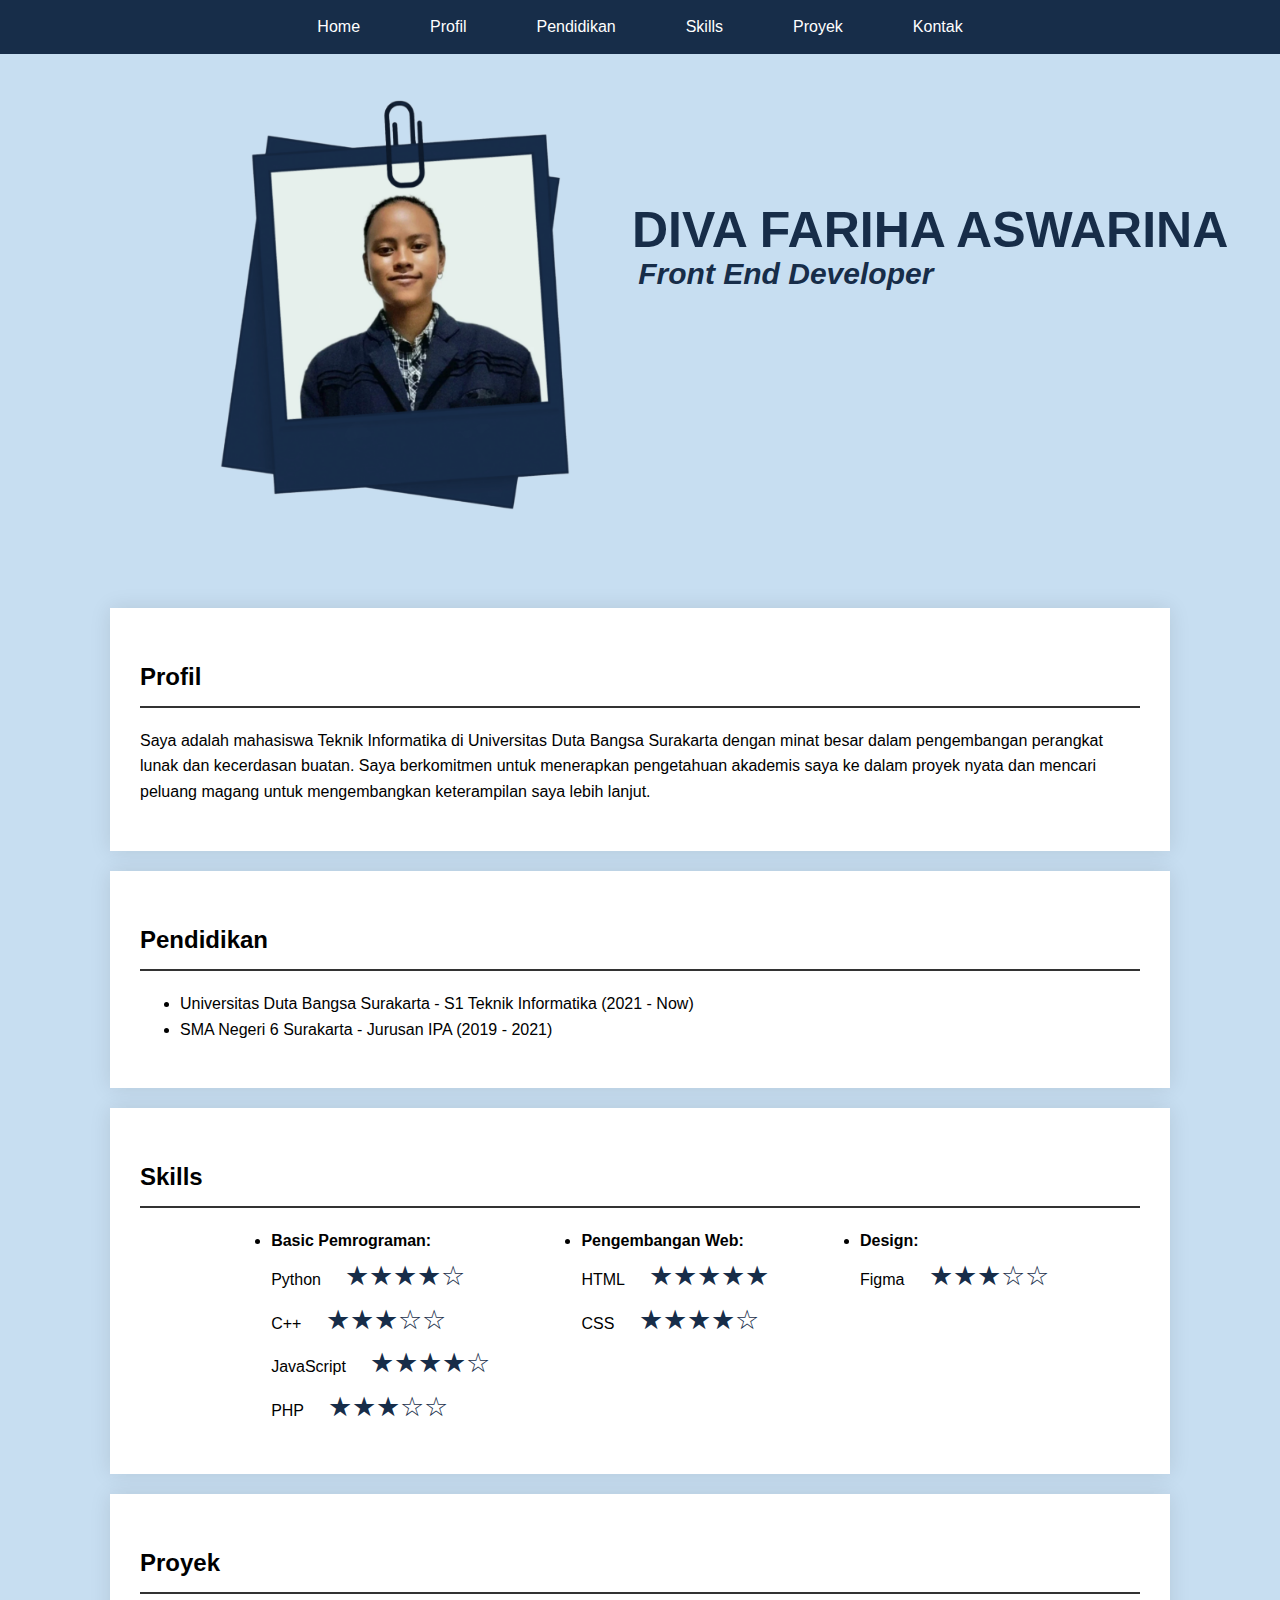
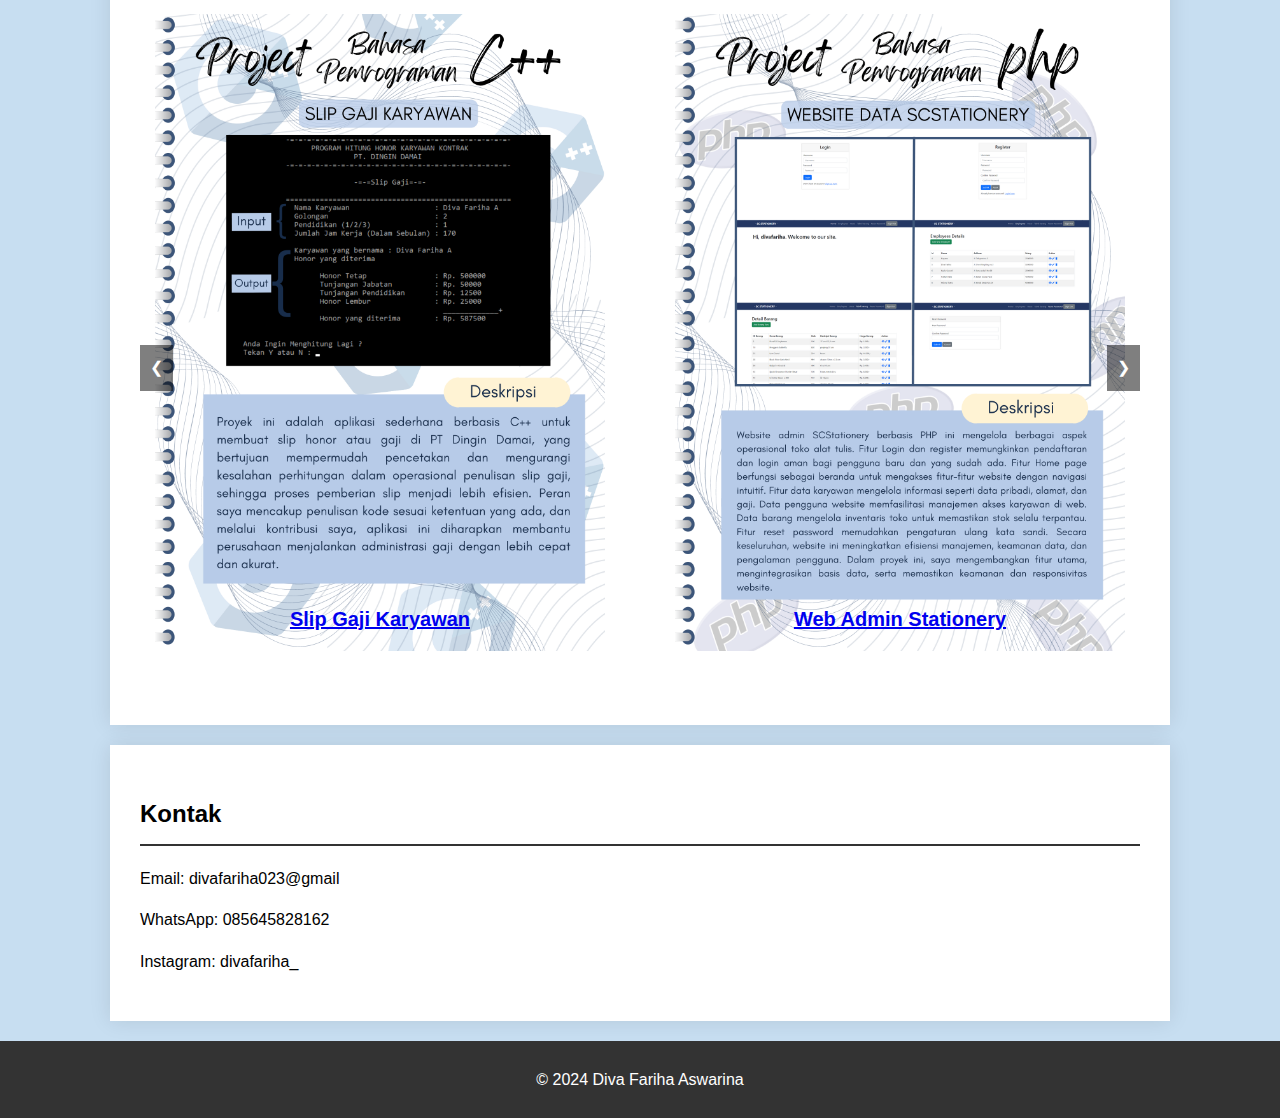
==== web profile diva/index.html @ 403345b5 "Add files via upload" ====
<!DOCTYPE html>
<html lang="en">
<head>
    <meta charset="UTF-8">
    <meta name="viewport" content="width=device-width, initial-scale=1.0">
    <title>Portofolio Saya</title>
    <link rel="stylesheet" href="styles.css">
</head>
<body>
    <header>
        <div id="profil-container">
            <div class="profil">
                <img src="profil.png" alt="profil"><br>   
            </div>
            <h1>DIVA FARIHA ASWARINA</h1>
            <p>Front End Developer</p>
            </div>
    </header>

    <nav>
        <ul>
            <li><a href="#profil-container">Home</a></li>
            <li><a href="#profile">Profil</a></li>
            <li><a href="#education">Pendidikan</a></li>
            <li><a href="#skill">Skills</a></li>
            <li><a href="#projects">Proyek</a></li>
            <li><a href="#contact">Kontak</a></li>
        </ul>
    </nav>

    <section id="profile">
        <h2>Profil</h2>
        <p>  Saya adalah mahasiswa Teknik Informatika di Universitas Duta Bangsa Surakarta dengan minat besar dalam pengembangan perangkat lunak dan kecerdasan buatan. Saya berkomitmen untuk menerapkan pengetahuan akademis saya ke dalam proyek nyata dan mencari peluang magang untuk mengembangkan keterampilan saya lebih lanjut.
        </p>
    </section>

    <section id="education">
        <h2>Pendidikan</h2>
        <ul>
            <li>Universitas Duta Bangsa Surakarta - S1 Teknik Informatika (2021 - Now)</li>
            <li>SMA Negeri 6 Surakarta - Jurusan IPA (2019 - 2021)</li>
        </ul>
    </section>

    <section id="skill">
        <h2>Skills</h2>
        <ul>
            <div class="skill-container">            
                <li>
                    <strong>Basic Pemrograman: </strong><br>
                    <span>Python    </span>
                    <span class="stars">&#9733;&#9733;&#9733;&#9733;&#9734;</span><br>
                    <span>C++       </span>
                    <span class="stars">&#9733;&#9733;&#9733;&#9734;&#9734;</span><br>
                    <span>JavaScript</span>
                    <span class="stars">&#9733;&#9733;&#9733;&#9733;&#9734;</span><br>
                    <span>PHP       </span>
                    <span class="stars">&#9733;&#9733;&#9733;&#9734;&#9734;</span>
                </li>
                <li>
                    <strong>Pengembangan Web:</strong><br>
                    HTML
                    <span class="stars">&#9733;&#9733;&#9733;&#9733;&#9733;</span><br>
                    CSS
                    <span class="stars">&#9733;&#9733;&#9733;&#9733;&#9734;</span>
                </li>
                <li>
                    <strong>Design:</strong><br>
                    Figma
                    <span class="stars">&#9733;&#9733;&#9733;&#9734;&#9734;</span>
                </li>
            </div>
        </ul>
    </section>
    

    <section id="projects">
        <h2>Proyek</h2>
        <div class="slider">
            <div class="slider-container">
                <div class="slide">
                    <div class="project-item">
                        <img src="4.png" alt="Proyek 1"> 
                        <p><a href="https://github.com/divafariha/slip-gaji-karyawan">Slip Gaji Karyawan</a></p>
                    </div>
                    <div class="project-item">
                        <img src="5.png" alt="Proyek 2">
                        <p><a href="https://github.com/divafariha/SCStationery">Web Admin Stationery</a></p>
                    </div>
                </div>
                <div class="slide">
                    <div class="project-item">
                        <img src="6.png" alt="Proyek 3">
                        <p><a href="https://github.com/divafariha/GAME-TEBAK-BUAH">Game Tebak Buah</a></p>
                    </div>
                    <div class="project-item">
                        <img src="7.png" alt="Proyek 4">
                        <p><a href="https://github.com/divafariha/Intro-Slide-Aplikasi">Intro slide Aplikasi</a></p>
                    </div>
                </div>
                <div class="slide">
                    <div class="project-item">
                        <img src="8.png" alt="Proyek 5">
                        <p><a href="https://github.com/divafariha/Web-Rumah-Sakit-THT">Web Rumah Sakit THT</a></p>
                    </div>
                    <div class="project-item">
                        <img src="9.png" alt="Proyek 6">
                        <p><a href="https://www.figma.com/proto/TeR0gJLegq8J7YYTT7P1nM/WEBSITE-PENCARIAN-DRAMA?node-id=1-2&t=zYX8r70b21AYi8bG-0&scaling=scale-down&page-id=0%3A1&starting-point-node-id=1%3A2&content-scaling=fixed">Web Drama</a></p>
                    </div>
                </div>
            </div>
            <div class="slider-nav">
                <div class="prev">&#10094;</div>
                <div class="next">&#10095;</div>
            </div>
        </div>
    </section>

    <script>
        let slideIndex = 0;
        const slides = document.querySelectorAll('.slide');
        const prev = document.querySelector('.prev');
        const next = document.querySelector('.next');

        function showSlide(index) {
            slides.forEach((slide, i) => {
                slide.style.display = (i === index) ? 'flex' : 'none';
            });
        }

        function nextSlide() {
            slideIndex = (slideIndex + 1) % slides.length;
            showSlide(slideIndex);
        }

        function prevSlide() {
            slideIndex = (slideIndex - 1 + slides.length) % slides.length;
            showSlide(slideIndex);
        }

        next.addEventListener('click', nextSlide);
        prev.addEventListener('click', prevSlide);

        // Tampilkan slide pertama saat halaman dimuat
        showSlide(slideIndex);
    </script>

    <section id="contact">
        <h2>Kontak</h2>
        <p>Email: divafariha023@gmail</p>
        <p>WhatsApp: 085645828162</p>
        <p>Instagram: divafariha_</p>
    </section>

    <footer>
        <p>&copy; 2024 Diva Fariha Aswarina</p>
    </footer>
</body>
</html>
---- web profile diva/styles.css ----
body {
    font-family: Arial, sans-serif;
    line-height: 1.6;
    margin: 0;
    padding: 0;
    background-color: #c7def1;
}

header {
    background-color: #c7def1;
    color: #172d49;
    padding: 20px 20px;
    text-align: center;
}

#profil-container {
    display: flex;
    margin-left: 200px;
    flex-wrap: wrap;
}

.profil {
    width: 30%;
    text-align: center;
    margin-bottom: 20px;
}

.profil img {
    margin-top: 80px;
    margin-bottom: 30px;
    width: 350px;
    height: 410px;
    border-radius: 0%;
}

#profil-container h1 {
    margin-top: 170px;
    margin-left: 100px;
    font-weight: bold;
    font-size: 50px;
}
#profil-container p {
    margin-top: 230px;
    margin-left: -590px;
    font-weight: bold;
    font-size: 30px;
    font-style: italic;
}

header h1 {
    margin: 0;
}

nav {
    position: fixed;
    top: 0px;
    width: 100%;
    background-color: #172d49;
    z-index: 1000; /* Menempatkan navbar di atas elemen lain */
}

nav ul {
    list-style-type: none;
    margin: 0;
    padding: 0;
    display: flex;
    justify-content: center;
}

nav ul li {
    margin: 0 15px;
}

nav ul li a {
    color: white;
    text-decoration: none;
    padding: 14px 20px;
    display: block;
}

nav ul li a:hover {
    background-color: #575757;
    border-radius: 5px;
}

section {
    padding: 30px 30px;
    margin: 20px auto;
    background-color: #fff;
    max-width: 1000px;
    box-shadow: 0px 0px 20px rgba(0, 0, 0, 0.1);
}

section h2 {
    border-bottom: 2px solid #333;
    padding-bottom: 10px;
    margin-bottom: 20px;
}

.skill-container {
    display: flex;
    justify-content: space-evenly;
} 

.stars {
    color: #172d49; /* Warna bintang (gold) */
    font-size: 1.7em; /* Ukuran bintang */
    margin-left: 20px; /* Jarak antara skill dan rating */
}

/* Slider container */
.slider {
    position: relative;
    max-width: 1200px;
    margin: 20px auto;
    overflow: hidden;
}

/* Container for the slides */
.slider-container {
    display: flex;
    transition: transform 0.5s ease-in-out;
}

/* Individual slides */
.slide {
    display: none;
    flex-wrap: wrap;
    justify-content: space-between;
    width: 100%;
}

/* Project item styling */
.project-item {
    width: 48%;
    text-align: center;
    margin-bottom: 20px;
}

.project-item img {
    width: 450px;
    height: auto;
    margin-left: 10px;
    margin-right: 10px;
    border-radius: 8px;
}

.project-item p {
    margin-top: -55px;
    font-weight: bold;
    font-size: 20px;
}

/* Navigation arrows */
.slider-nav {
    position: absolute;
    top: 50%;
    width: 100%;
    display: flex;
    justify-content:space-between;
    transform: translateY(0%);
}

.slider-nav .prev, .slider-nav .next {
    background-color: rgba(0, 0, 0, 0.5);
    color: white;
    padding: 10px;
    border-radius: 0%;
    cursor: pointer;
}

.slider-nav .prev:hover, .slider-nav .next:hover {
    background-color: rgba(0, 0, 0, 0.8);
}

.contact button{
    color: navy;
	background-color: transparent;
	border:none; 
	padding: 8px 20px; 
	margin: 8px;
	font-size: 20px;
}

footer {
    background-color: #333;
    color: #fff;
    text-align: center;
    padding: 10px 0;
    margin-top: 20px;
}
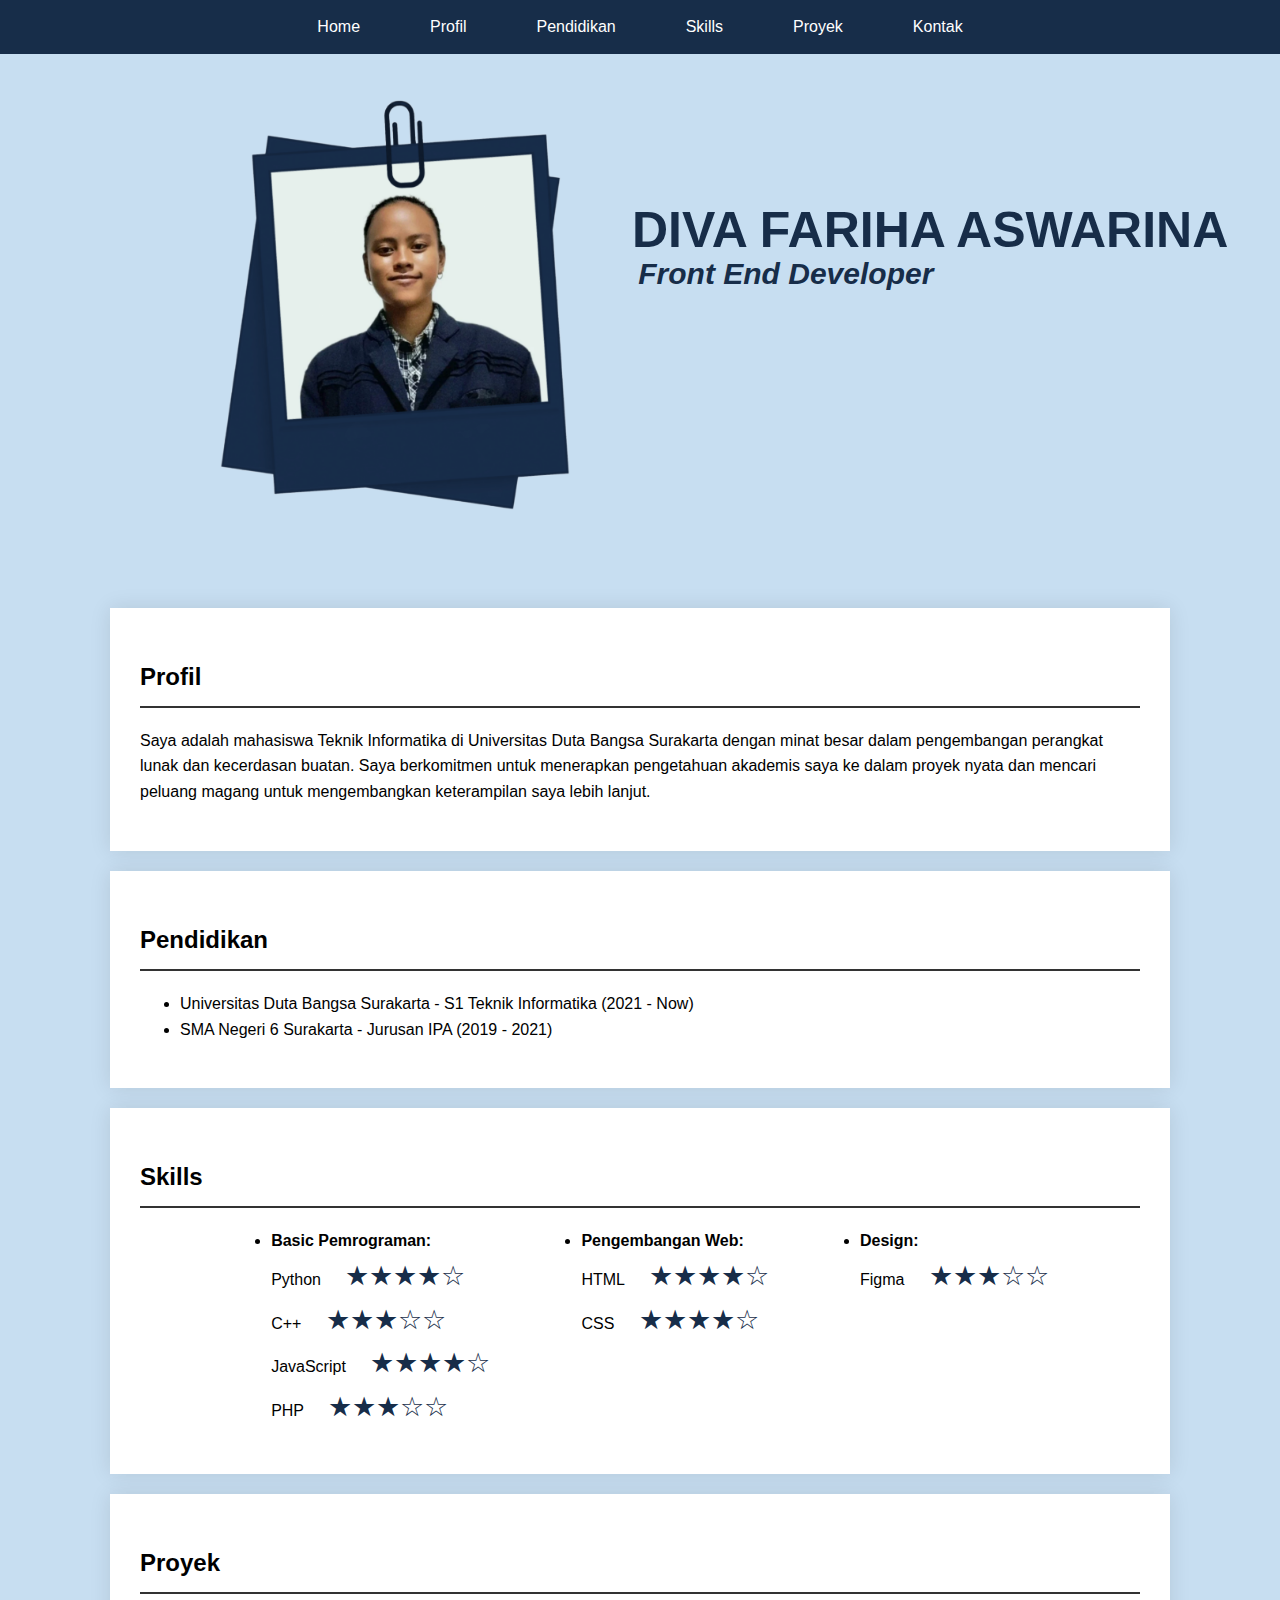
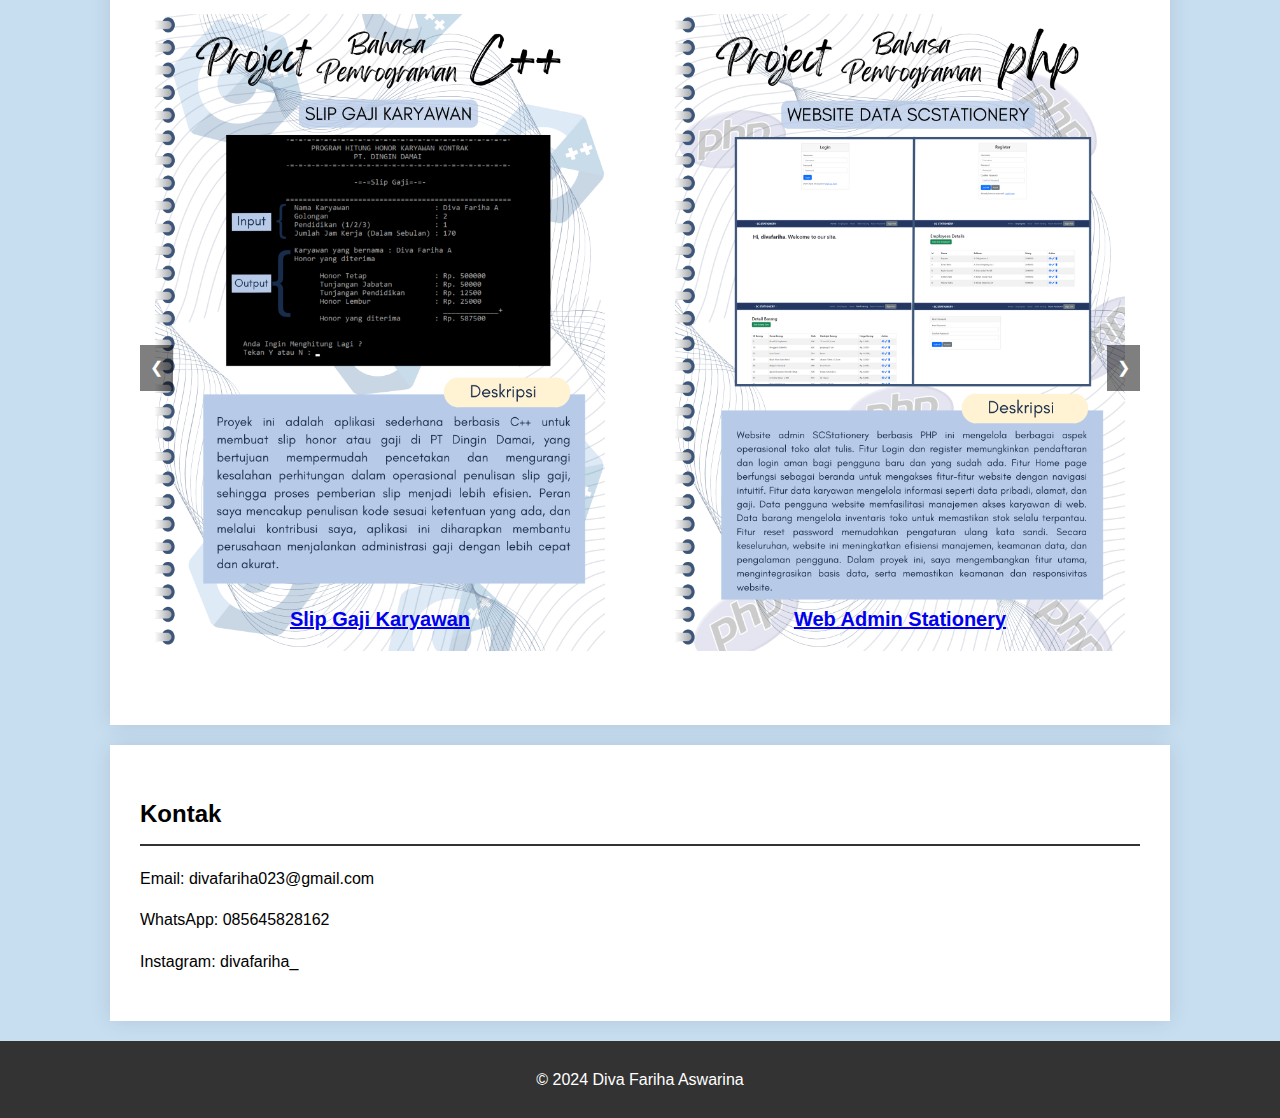
==== commit 512933f2: "index.html" ====
--- a/web profile diva/index.html
+++ b/web profile diva/index.html
@@ -60,7 +60,7 @@
                 <li>
                     <strong>Pengembangan Web:</strong><br>
                     HTML
-                    <span class="stars">&#9733;&#9733;&#9733;&#9733;&#9733;</span><br>
+                    <span class="stars">&#9733;&#9733;&#9733;&#9733;&#9734;</span><br>
                     CSS
                     <span class="stars">&#9733;&#9733;&#9733;&#9733;&#9734;</span>
                 </li>
@@ -147,7 +147,7 @@
 
     <section id="contact">
         <h2>Kontak</h2>
-        <p>Email: divafariha023@gmail</p>
+        <p>Email: divafariha023@gmail.com</p>
         <p>WhatsApp: 085645828162</p>
         <p>Instagram: divafariha_</p>
     </section>
